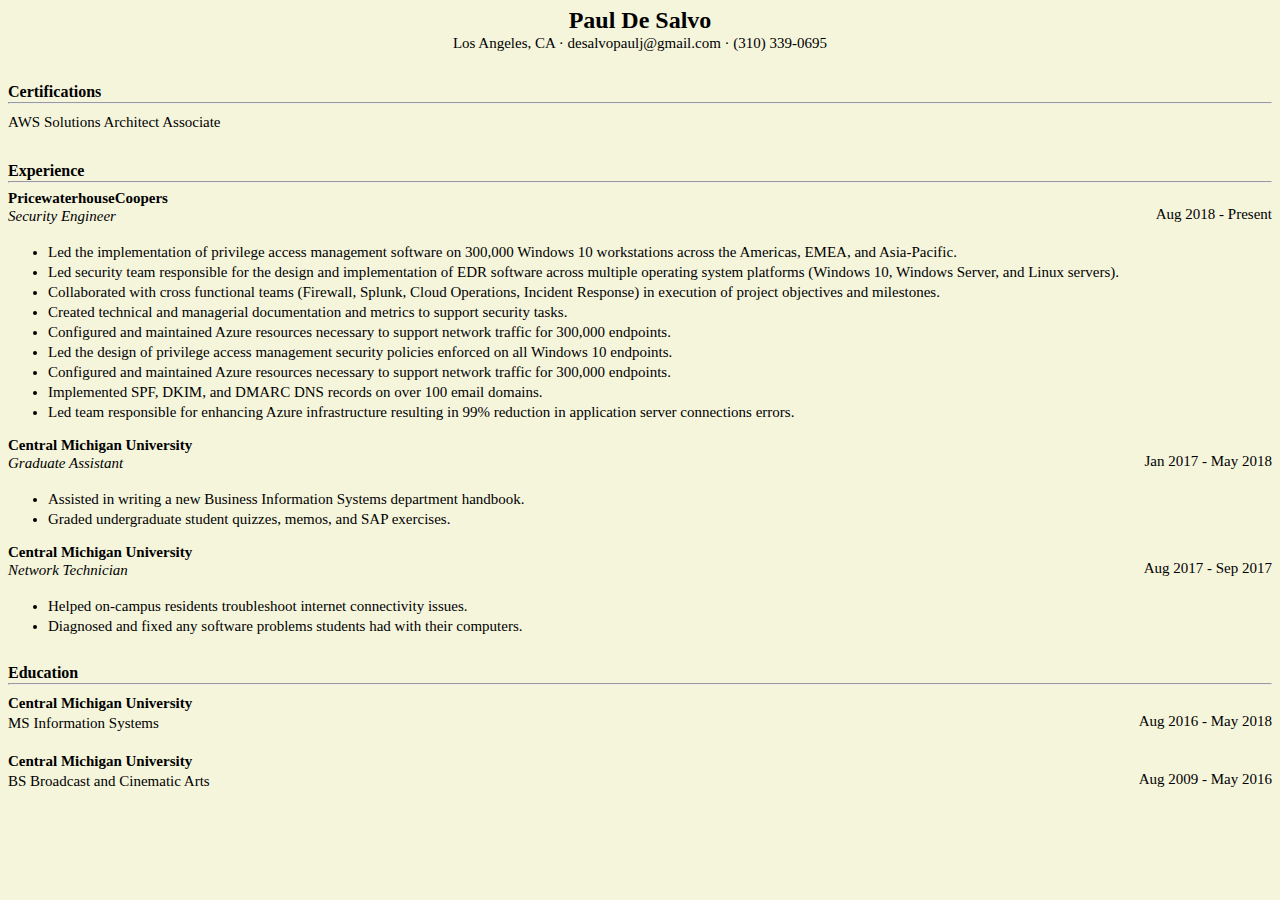
==== website/index.html @ f92e47d5 "initial commit" ====
<!DOCTYPE html>
<html lang="en">
<head>
 <title> My Resume</title>
 <link rel="stylesheet" href="style.css">
</head>
<body>
    <h1 align="center"> Paul De Salvo </h1>
    <p align="center">Los Angeles, CA · desalvopaulj@gmail.com · (310) 339-0695 </p>
    <br>
    <br>
    <h2 class="head"> Certifications</h2>
    <hr />
    <p>AWS Solutions Architect Associate</p>
    <br>
    <br>
    <h2>Experience</h2>
    <hr />
    <h3>PricewaterhouseCoopers</h3> 
    <span> Aug 2018 - Present</span>
    <p><i>Security Engineer</i></p>
    <ul>
        <li>Led the implementation of privilege access management software on 300,000 Windows 10 workstations across the Americas, EMEA, and Asia-Pacific.</li>
        <li>Led security team responsible for the design and implementation of EDR software across multiple operating system platforms (Windows 10, Windows Server, and Linux servers).</li>
        <li>Collaborated with cross functional teams (Firewall, Splunk, Cloud Operations, Incident Response) in execution of project objectives and milestones.</li>
        <li>Created technical and managerial documentation and metrics to support security tasks.</li>
        <li>Configured and maintained Azure resources necessary to support network traffic for 300,000 endpoints.</li>
        <li>Led the design of privilege access management security policies enforced on all Windows 10 endpoints.</li>
        <li>Configured and maintained Azure resources necessary to support network traffic for 300,000 endpoints.</li>
        <li>Implemented SPF, DKIM, and DMARC DNS records on over 100 email domains.</li>
        <li>Led team responsible for enhancing Azure infrastructure resulting in 99% reduction in application server connections errors.</li>
    </ul>
    <h3>Central Michigan University</h3>
    <span>Jan 2017 - May 2018</span><!-- Add Location and date employed -->
    <p><i>Graduate Assistant</i></p>
    <ul>
        <li>Assisted in writing a new Business Information Systems department handbook.</li>
        <li>Graded undergraduate student quizzes, memos, and SAP exercises.</li>
    </ul>
    <h3>Central Michigan University</h3>
    <span>Aug 2017 - Sep 2017</span><!-- Add Location and date employed -->
    <p><i>Network Technician</i></p>
    <ul>
        <li>Helped on-campus residents troubleshoot internet connectivity issues.</li>
        <li>Diagnosed and fixed any software problems students had with their computers.</li>
    </ul>
    <br>
    <h2>Education</h2>
    <hr />
    <p><b>Central Michigan University</b></p>
    <span>Aug 2016 - May 2018</span><!-- Add Location and date enrolled -->
    <p>MS Information Systems</p>
    <br>
    <p><b>Central Michigan University</b></p>
    <span>Aug 2009 - May 2016</span><!-- Add Location and date enrolled -->
    <p>BS Broadcast and Cinematic Arts</p>
</body>
</html>
---- website/style.css ----
body { 
    background-color:beige
}
p {
    font-size : 15px;
    font-family:Garamond, Georgia, serif;
    padding : 0;
    margin : 0;
    line-height : 20px;
}
h1 { 
    font-size : 24px;
    font-family:Garamond, Georgia, serif;
    padding : 0;
    margin : 0;
    line-height : 25px;
}
h2 {
    font-size : 16px;
    font-family:Garamond, Georgia, serif;
    padding : 0;
    margin : 0;
    line-height : 5px;
}
h3 {
    font-size : 15px;
    font-family:Garamond, Georgia, serif;
    padding : 0;
    margin : 0;
    line-height : 15px; 
}
li {
    font-family:Garamond, Georgia, serif;
    font-size : 15px;
    padding : 0;
    margin : 0;
    line-height : 20px; 
}
span {
    font-family:Garamond,Georgia, serif;
    font-size : 15px;
    font-weight: normal;
    float: right; 
}
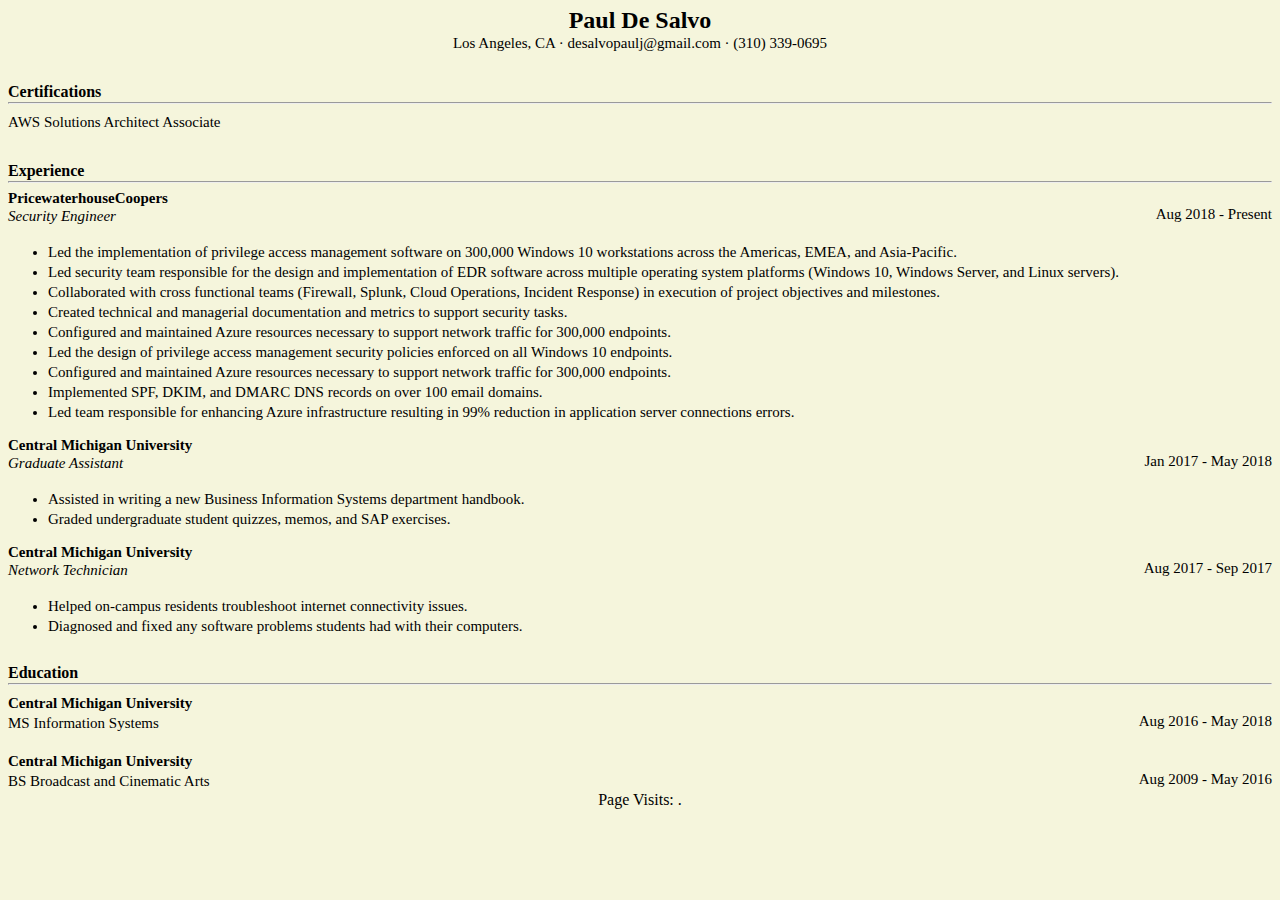
==== commit e95a2f8e: "Complete TODO items 1, 2, 6" ====
--- a/website/index.html
+++ b/website/index.html
@@ -55,4 +55,5 @@
     <span>Aug 2009 - May 2016</span><!-- Add Location and date enrolled -->
     <p>BS Broadcast and Cinematic Arts</p>
 </body>
+<div align="center" class="footer">Page Visits: <script src=visits.jss></script>.</div>
 </html>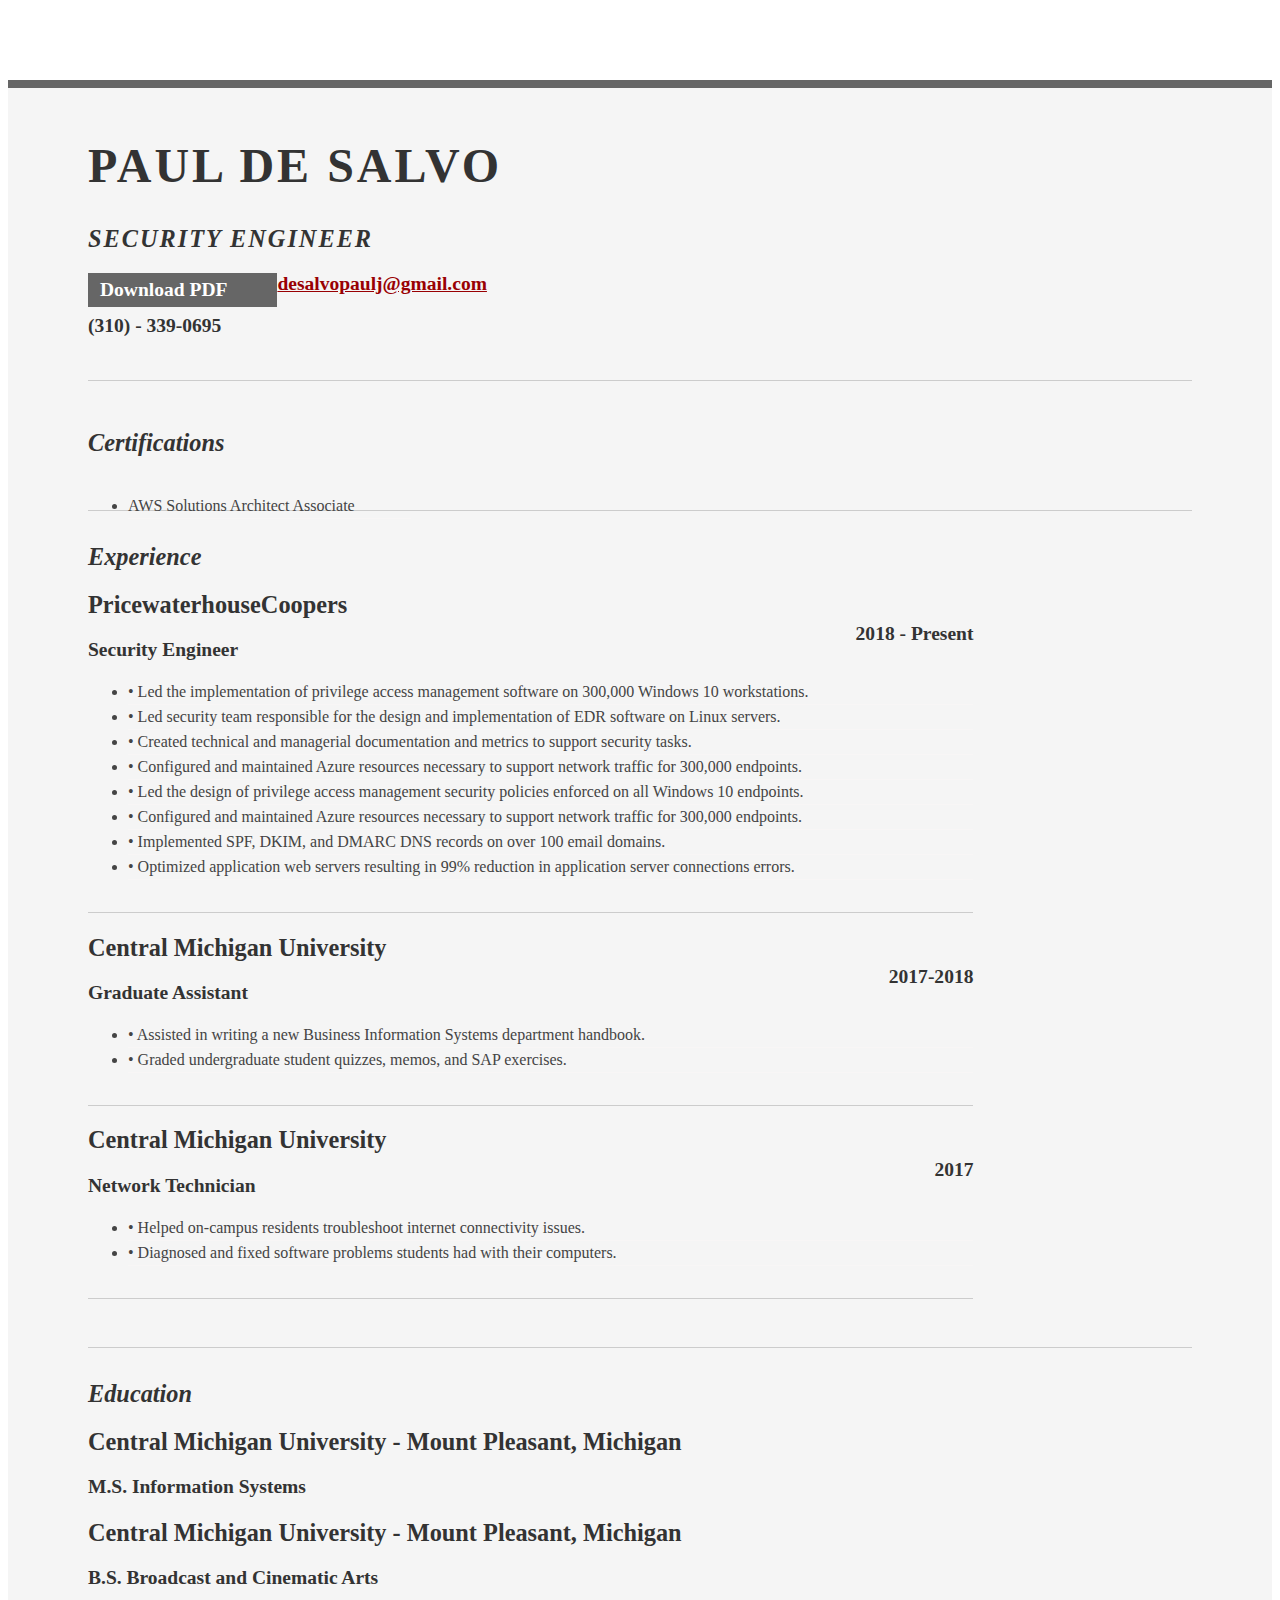
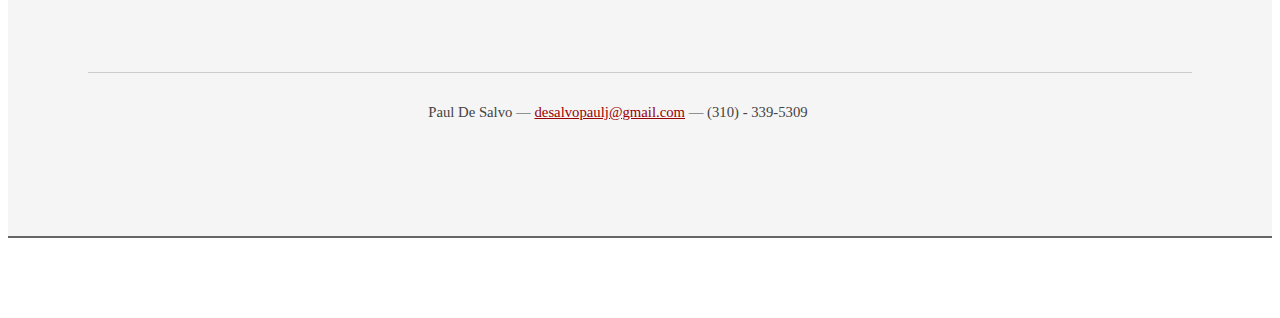
==== commit e618a83d: "Update tf infra" ====
--- a/website/index.html
+++ b/website/index.html
@@ -1,59 +1,129 @@
-<!DOCTYPE html>
-<html lang="en">
-<head>
- <title> My Resume</title>
- <link rel="stylesheet" href="style.css">
-</head>
-<body>
-    <h1 align="center"> Paul De Salvo </h1>
-    <p align="center">Los Angeles, CA · desalvopaulj@gmail.com · (310) 339-0695 </p>
-    <br>
-    <br>
-    <h2 class="head"> Certifications</h2>
-    <hr />
-    <p>AWS Solutions Architect Associate</p>
-    <br>
-    <br>
-    <h2>Experience</h2>
-    <hr />
-    <h3>PricewaterhouseCoopers</h3> 
-    <span> Aug 2018 - Present</span>
-    <p><i>Security Engineer</i></p>
-    <ul>
-        <li>Led the implementation of privilege access management software on 300,000 Windows 10 workstations across the Americas, EMEA, and Asia-Pacific.</li>
-        <li>Led security team responsible for the design and implementation of EDR software across multiple operating system platforms (Windows 10, Windows Server, and Linux servers).</li>
-        <li>Collaborated with cross functional teams (Firewall, Splunk, Cloud Operations, Incident Response) in execution of project objectives and milestones.</li>
-        <li>Created technical and managerial documentation and metrics to support security tasks.</li>
-        <li>Configured and maintained Azure resources necessary to support network traffic for 300,000 endpoints.</li>
-        <li>Led the design of privilege access management security policies enforced on all Windows 10 endpoints.</li>
-        <li>Configured and maintained Azure resources necessary to support network traffic for 300,000 endpoints.</li>
-        <li>Implemented SPF, DKIM, and DMARC DNS records on over 100 email domains.</li>
-        <li>Led team responsible for enhancing Azure infrastructure resulting in 99% reduction in application server connections errors.</li>
-    </ul>
-    <h3>Central Michigan University</h3>
-    <span>Jan 2017 - May 2018</span><!-- Add Location and date employed -->
-    <p><i>Graduate Assistant</i></p>
-    <ul>
-        <li>Assisted in writing a new Business Information Systems department handbook.</li>
-        <li>Graded undergraduate student quizzes, memos, and SAP exercises.</li>
-    </ul>
-    <h3>Central Michigan University</h3>
-    <span>Aug 2017 - Sep 2017</span><!-- Add Location and date employed -->
-    <p><i>Network Technician</i></p>
-    <ul>
-        <li>Helped on-campus residents troubleshoot internet connectivity issues.</li>
-        <li>Diagnosed and fixed any software problems students had with their computers.</li>
-    </ul>
-    <br>
-    <h2>Education</h2>
-    <hr />
-    <p><b>Central Michigan University</b></p>
-    <span>Aug 2016 - May 2018</span><!-- Add Location and date enrolled -->
-    <p>MS Information Systems</p>
-    <br>
-    <p><b>Central Michigan University</b></p>
-    <span>Aug 2009 - May 2016</span><!-- Add Location and date enrolled -->
-    <p>BS Broadcast and Cinematic Arts</p>
-</body>
-<div align="center" class="footer">Page Visits: <script src=visits.jss></script>.</div>
-</html>+<!DOCTYPE html>
+<html>
+<head>
+
+	<title>Paul De Salvo | Security Engineer | desalvopaulj@gmail.com</title>
+	<meta http-equiv="content-type" content="text/html; charset=utf-8" />
+
+	<meta name="keywords" content="" />
+	<meta name="description" content="" />
+
+	<link rel="stylesheet" type="text/css" href="http://yui.yahooapis.com/2.7.0/build/reset-fonts-grids/reset-fonts-grids.css" media="all" /> 
+	<link rel="stylesheet" type="text/css" href="style.css" media="all" />
+
+</head>
+<body>
+
+<div id="doc2" class="yui-t7">
+	<div id="inner">
+	
+		<div id="hd">
+			<div class="yui-gc">
+				<div class="yui-u first">
+					<h1>Paul De Salvo</h1>
+					<h2>Security Engineer</h2>
+				</div>
+
+				<div class="yui-u">
+					<div class="contact-info">
+						<h3><a id="pdf" href="#">Download PDF</a></h3>
+						<h3><a href="mailto:desalvopaulj@gmail.com">desalvopaulj@gmail.com</a></h3>
+						<h3>(310) - 339-0695</h3>
+					</div><!--// .contact-info -->
+				</div>
+			</div><!--// .yui-gc -->
+		</div><!--// hd -->
+
+		<div id="bd">
+			<div id="yui-main">
+				<div class="yui-b">
+					<div class="yui-gf">
+						<div class="yui-u first">
+							<h2>Certifications</h2>
+						</div>
+						<div class="yui-u">
+							<ul class="talent">
+								<li>AWS Solutions Architect Associate</li>
+							</ul>
+						</div>
+					</div><!--// .yui-gf-->
+
+					<div class="yui-gf">
+	
+						<div class="yui-u first">
+							<h2>Experience</h2>
+						</div><!--// .yui-u -->
+
+						<div class="yui-u">
+
+							<div class="job">
+								<h2>PricewaterhouseCoopers</h2>
+								<h3>Security Engineer</h3>
+								<h4>2018 - Present</h4>
+								<ul>
+									<li>•	Led the implementation of privilege access management software on 300,000 Windows 10 workstations. </li>
+        							<li>•	Led security team responsible for the design and implementation of EDR software on Linux servers. </li>
+        							<li>•	Created technical and managerial documentation and metrics to support security tasks.</li>
+        							<li>•	Configured and maintained Azure resources necessary to support network traffic for 300,000 endpoints.</li>
+									<li>•	Led the design of privilege access management security policies enforced on all Windows 10 endpoints.</li>
+									<li>•	Configured and maintained Azure resources necessary to support network traffic for 300,000 endpoints.</li>
+									<li>•	Implemented SPF, DKIM, and DMARC DNS records on over 100 email domains.</li>
+									<li>•	Optimized application web servers resulting in 99% reduction in application server connections errors.</li>
+								</ul>
+							</div>
+
+							<div class="job">
+								<h2>Central Michigan University</h2>
+								<h3>Graduate Assistant</h3>
+								<h4>2017-2018</h4>
+								<ul>
+									<li>•	Assisted in writing a new Business Information Systems department handbook.</li>
+        							<li>•	Graded undergraduate student quizzes, memos, and SAP exercises.</li>
+								</ul>
+							</div>
+
+							<div class="job">
+								<h2>Central Michigan University</h2>
+								<h3>Network Technician</h3>
+								<h4>2017</h4>
+								<ul>
+									<li>•	Helped on-campus residents troubleshoot internet connectivity issues.</li>
+							        <li>•	Diagnosed and fixed software problems students had with their computers.</li>
+								</ul>
+							</div>
+						</div><!--// .yui-u -->
+					</div><!--// .yui-gf -->
+
+
+					<div class="yui-gf last">
+						<div class="yui-u first">
+							<h2>Education</h2>
+						</div>
+						<div class="yui-u">
+							<h2>Central Michigan University - Mount Pleasant, Michigan</h2>
+							<h3>M.S. Information Systems</h3>
+						</div>
+						<div class="yui-u">
+							<h2>Central Michigan University - Mount Pleasant, Michigan</h2>
+							<h3>B.S. Broadcast and Cinematic Arts</h3>
+					</div><!--// .yui-gf -->
+
+
+				</div><!--// .yui-b -->
+			</div><!--// yui-main -->
+		</div><!--// bd -->
+
+		<div id="ft">
+			<p>Paul De Salvo &mdash; <a href="mailto:desalvopaulj@gmail.com">desalvopaulj@gmail.com</a> &mdash; (310) - 339-5309</p>
+		</div><!--// footer -->
+
+	</div><!-- // inner -->
+
+
+</div><!--// doc -->
+
+
+</body>
+
+</html>
+
--- a/website/style.css
+++ b/website/style.css
@@ -1,44 +1,59 @@
-body { 
-    background-color:beige
-}
-p {
-    font-size : 15px;
-    font-family:Garamond, Georgia, serif;
-    padding : 0;
-    margin : 0;
-    line-height : 20px;
-}
-h1 { 
-    font-size : 24px;
-    font-family:Garamond, Georgia, serif;
-    padding : 0;
-    margin : 0;
-    line-height : 25px;
-}
-h2 {
-    font-size : 16px;
-    font-family:Garamond, Georgia, serif;
-    padding : 0;
-    margin : 0;
-    line-height : 5px;
-}
-h3 {
-    font-size : 15px;
-    font-family:Garamond, Georgia, serif;
-    padding : 0;
-    margin : 0;
-    line-height : 15px; 
-}
-li {
-    font-family:Garamond, Georgia, serif;
-    font-size : 15px;
-    padding : 0;
-    margin : 0;
-    line-height : 20px; 
-}
-span {
-    font-family:Garamond,Georgia, serif;
-    font-size : 15px;
-    font-weight: normal;
-    float: right; 
-}+.msg { padding: 10px; background: #222; position: relative; }
+.msg h1 { color: #fff;  }
+.msg a { margin-left: 20px; background: #408814; color: white; padding: 4px 8px; text-decoration: none; }
+.msg a:hover { background: #266400; }
+
+/* //-- yui-grids style overrides -- */
+body { font-family: Georgia; color: #444; }
+#inner { padding: 10px 80px; margin: 80px auto; background: #f5f5f5; border: solid #666; border-width: 8px 0 2px 0; }
+.yui-gf { margin-bottom: 2em; padding-bottom: 2em; border-bottom: 1px solid #ccc; }
+
+/* //-- header, body, footer -- */
+#hd { margin: 2.5em 0 3em 0; padding-bottom: 1.5em; border-bottom: 1px solid #ccc }
+#hd h2 { text-transform: uppercase; letter-spacing: 2px; }
+#bd, #ft { margin-bottom: 2em; }
+
+/* //-- footer -- */
+#ft { padding: 1em 0 5em 0; font-size: 92%; border-top: 1px solid #ccc; text-align: center; }
+#ft p { margin-bottom: 0; text-align: center;   }
+
+/* //-- core typography and style -- */
+#hd h1 { font-size: 48px; text-transform: uppercase; letter-spacing: 3px; }
+h2 { font-size: 152% }
+h3, h4 { font-size: 122%; }
+h1, h2, h3, h4 { color: #333; }
+p { font-size: 100%; line-height: 18px; padding-right: 3em; }
+a { color: #990003 }
+a:hover { text-decoration: none; }
+strong { font-weight: bold; }
+li { line-height: 24px; border-bottom: 1px solid rgb(248, 246, 246); }
+p.enlarge { font-size: 144%; padding-right: 6.5em; line-height: 24px; }
+p.enlarge span { color: #000 }
+.contact-info { margin-top: 7px; }
+.first h2 { font-style: italic; }
+.last { border-bottom: 0 }
+
+
+/* //-- section styles -- */
+
+a#pdf { display: block; float: left; background: #666; color: white; padding: 6px 50px 6px 12px; margin-bottom: 6px; text-decoration: none;  }
+a#pdf:hover { background: #222; }
+
+.job { position: relative; margin-bottom: 1em; padding-bottom: 1em; border-bottom: 1px solid #ccc; }
+.job h4 { position: absolute; top: 0.35em; right: 0 }
+/*.job p { display: list-item; margin: 0.75em 0 3em 0; }*/
+
+.last { border: none; }
+.skills-list {  }
+.skills-list ul { margin: 0; }
+.skills-list li { margin: 2px 0; padding: 2px 0; } 
+.skills-list li span { font-size: 152%; display: list-item; margin-bottom: -2px; padding: 0; } 
+.talent { width: 32%; float: left }
+.talent h2 { margin-bottom: 6px; }
+
+#srt-ttab { margin-bottom: 100px; text-align: center;  }
+#srt-ttab img.last { margin-top: 20px }
+
+/* --// override to force 1/8th width grids -- */
+.yui-gf .yui-u{width:80.2%;}
+.yui-gf div.first{width:12.3%;}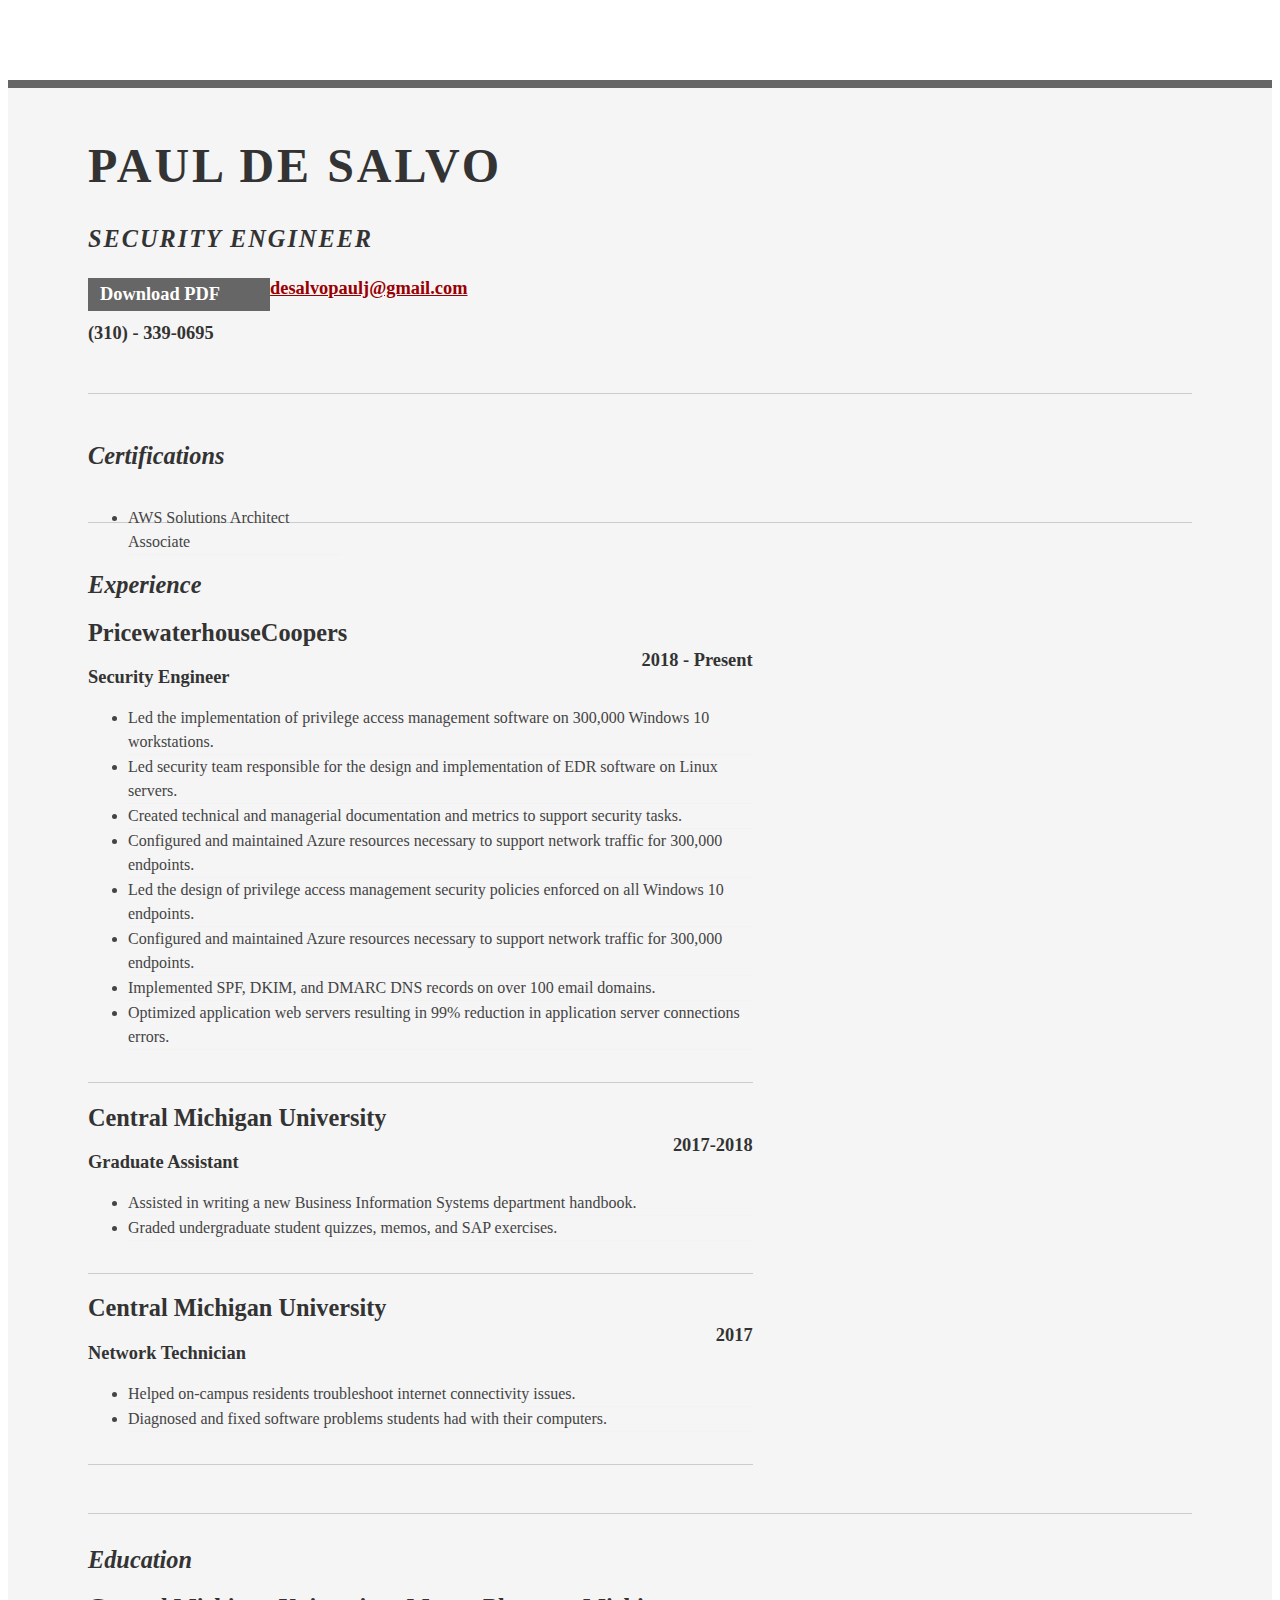
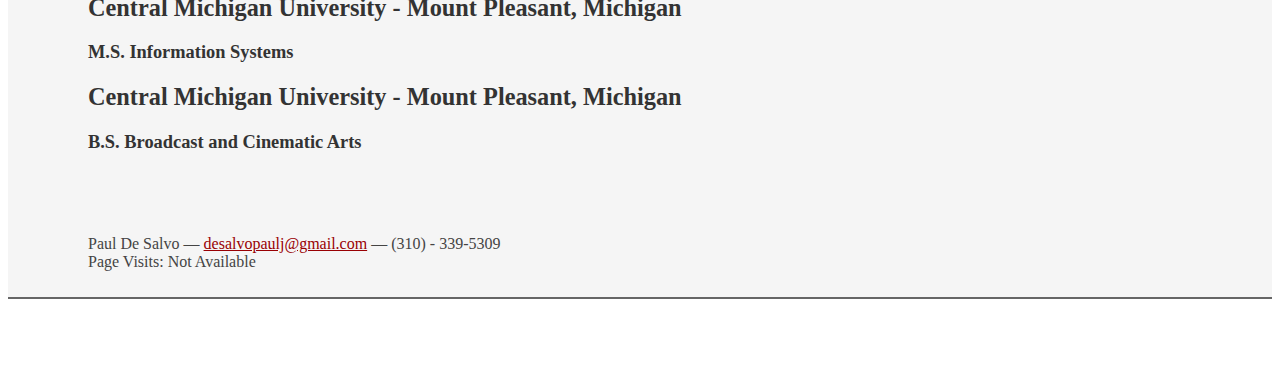
==== commit 49aa0c2f: "update htmt/css display issue" ====
--- a/website/index.html
+++ b/website/index.html
@@ -26,9 +26,9 @@
 
 				<div class="yui-u">
 					<div class="contact-info">
-						<h3><a id="pdf" href="#">Download PDF</a></h3>
-						<h3><a href="mailto:desalvopaulj@gmail.com">desalvopaulj@gmail.com</a></h3>
-						<h3>(310) - 339-0695</h3>
+						<h4><a id="pdf" href="pauldesalvo.net" download="pauldesalvo_resume.pdf">Download PDF</a></h4>
+						<h4><a href="mailto:desalvopaulj@gmail.com">desalvopaulj@gmail.com</a></h4>
+						<h4>(310) - 339-0695</h4>
 					</div><!--// .contact-info -->
 				</div>
 			</div><!--// .yui-gc -->
@@ -61,14 +61,14 @@
 								<h3>Security Engineer</h3>
 								<h4>2018 - Present</h4>
 								<ul>
-									<li>•	Led the implementation of privilege access management software on 300,000 Windows 10 workstations. </li>
-        							<li>•	Led security team responsible for the design and implementation of EDR software on Linux servers. </li>
-        							<li>•	Created technical and managerial documentation and metrics to support security tasks.</li>
-        							<li>•	Configured and maintained Azure resources necessary to support network traffic for 300,000 endpoints.</li>
-									<li>•	Led the design of privilege access management security policies enforced on all Windows 10 endpoints.</li>
-									<li>•	Configured and maintained Azure resources necessary to support network traffic for 300,000 endpoints.</li>
-									<li>•	Implemented SPF, DKIM, and DMARC DNS records on over 100 email domains.</li>
-									<li>•	Optimized application web servers resulting in 99% reduction in application server connections errors.</li>
+									<li>Led the implementation of privilege access management software on 300,000 Windows 10 workstations. </li>
+        							<li>Led security team responsible for the design and implementation of EDR software on Linux servers. </li>
+        							<li>Created technical and managerial documentation and metrics to support security tasks.</li>
+        							<li>Configured and maintained Azure resources necessary to support network traffic for 300,000 endpoints.</li>
+									<li>Led the design of privilege access management security policies enforced on all Windows 10 endpoints.</li>
+									<li>Configured and maintained Azure resources necessary to support network traffic for 300,000 endpoints.</li>
+									<li>Implemented SPF, DKIM, and DMARC DNS records on over 100 email domains.</li>
+									<li>Optimized application web servers resulting in 99% reduction in application server connections errors.</li>
 								</ul>
 							</div>
 
@@ -77,24 +77,21 @@
 								<h3>Graduate Assistant</h3>
 								<h4>2017-2018</h4>
 								<ul>
-									<li>•	Assisted in writing a new Business Information Systems department handbook.</li>
-        							<li>•	Graded undergraduate student quizzes, memos, and SAP exercises.</li>
+									<li>Assisted in writing a new Business Information Systems department handbook.</li>
+        							<li>Graded undergraduate student quizzes, memos, and SAP exercises.</li>
 								</ul>
 							</div>
-
 							<div class="job">
 								<h2>Central Michigan University</h2>
 								<h3>Network Technician</h3>
 								<h4>2017</h4>
 								<ul>
-									<li>•	Helped on-campus residents troubleshoot internet connectivity issues.</li>
-							        <li>•	Diagnosed and fixed software problems students had with their computers.</li>
+									<li>Helped on-campus residents troubleshoot internet connectivity issues.</li>
+							        <li>Diagnosed and fixed software problems students had with their computers.</li>
 								</ul>
 							</div>
 						</div><!--// .yui-u -->
 					</div><!--// .yui-gf -->
-
-
 					<div class="yui-gf last">
 						<div class="yui-u first">
 							<h2>Education</h2>
@@ -107,23 +104,34 @@
 							<h2>Central Michigan University - Mount Pleasant, Michigan</h2>
 							<h3>B.S. Broadcast and Cinematic Arts</h3>
 					</div><!--// .yui-gf -->
-
-
 				</div><!--// .yui-b -->
 			</div><!--// yui-main -->
 		</div><!--// bd -->
-
-		<div id="ft">
-			<p>Paul De Salvo &mdash; <a href="mailto:desalvopaulj@gmail.com">desalvopaulj@gmail.com</a> &mdash; (310) - 339-5309</p>
-		</div><!--// footer -->
-
-	</div><!-- // inner -->
-
-
+		<footer>
+			<script>
+				function getLoadCount(){
+					var req = new XMLHttpRequest();
+					req.open('GET', 'API Gateway URL', false);
+					req.send();
+					if(req.status == 200){
+						len = req.responseText.length;
+						console.log(req.responseText.substring(1, len-1));
+						document.getElementById("loadcount").textContent = req.responseText.substring(10, len-2);
+					}
+					else {
+						//Not 200 HTTP code
+						console.log(req.status)
+					}
+				}
+				window.onload = function(){
+					getLoadCount();
+				};
+			</script>
+			<p>Paul De Salvo &mdash; <a href="mailto:desalvopaulj@gmail.com">desalvopaulj@gmail.com</a> &mdash; (310) - 339-5309<br/>
+				Page Visits: <span id="loadcount">Not Available</span><br/>
+			</p>
+		</footer><!-- // inner -->
 </div><!--// doc -->
-
-
 </body>
-
 </html>
 
--- a/website/style.css
+++ b/website/style.css
@@ -1,3 +1,6 @@
+
+
+
 .msg { padding: 10px; background: #222; position: relative; }
 .msg h1 { color: #fff;  }
 .msg a { margin-left: 20px; background: #408814; color: white; padding: 4px 8px; text-decoration: none; }
@@ -11,25 +14,25 @@
 /* //-- header, body, footer -- */
 #hd { margin: 2.5em 0 3em 0; padding-bottom: 1.5em; border-bottom: 1px solid #ccc }
 #hd h2 { text-transform: uppercase; letter-spacing: 2px; }
-#bd, #ft { margin-bottom: 2em; }
+#bd, #ft { margin-bottom: 1em; }
 
 /* //-- footer -- */
-#ft { padding: 1em 0 5em 0; font-size: 92%; border-top: 1px solid #ccc; text-align: center; }
+#ft { padding: 1em 0 3em 0; font-size: 92%; border-top: 1px solid #ccc; text-align: center; }
 #ft p { margin-bottom: 0; text-align: center;   }
 
 /* //-- core typography and style -- */
 #hd h1 { font-size: 48px; text-transform: uppercase; letter-spacing: 3px; }
 h2 { font-size: 152% }
-h3, h4 { font-size: 122%; }
+h3, h4 { font-size: 115%; }
 h1, h2, h3, h4 { color: #333; }
 p { font-size: 100%; line-height: 18px; padding-right: 3em; }
 a { color: #990003 }
 a:hover { text-decoration: none; }
 strong { font-weight: bold; }
-li { line-height: 24px; border-bottom: 1px solid rgb(248, 246, 246); }
+li { line-height: 24px; border-bottom: 1px solid rgba(204, 204, 204, 0.062); }
 p.enlarge { font-size: 144%; padding-right: 6.5em; line-height: 24px; }
 p.enlarge span { color: #000 }
-.contact-info { margin-top: 7px; }
+.contact-info { margin-top: 5px; }
 .first h2 { font-style: italic; }
 .last { border-bottom: 0 }
 
@@ -41,13 +44,13 @@
 
 .job { position: relative; margin-bottom: 1em; padding-bottom: 1em; border-bottom: 1px solid #ccc; }
 .job h4 { position: absolute; top: 0.35em; right: 0 }
-/*.job p { display: list-item; margin: 0.75em 0 3em 0; }*/
+.job p { margin: 0.75em 0 3em 0; }
 
 .last { border: none; }
 .skills-list {  }
 .skills-list ul { margin: 0; }
-.skills-list li { margin: 2px 0; padding: 2px 0; } 
-.skills-list li span { font-size: 152%; display: list-item; margin-bottom: -2px; padding: 0; } 
+.skills-list li { margin: 3px 0; padding: 3px 0; }
+.skills-list li span { font-size: 152%; display: block; margin-bottom: -2px; padding: 0 }
 .talent { width: 32%; float: left }
 .talent h2 { margin-bottom: 6px; }
 
@@ -55,5 +58,16 @@
 #srt-ttab img.last { margin-top: 20px }
 
 /* --// override to force 1/8th width grids -- */
-.yui-gf .yui-u{width:80.2%;}
-.yui-gf div.first{width:12.3%;}+.yui-gf .yui-u{width:60.2%;}
+.yui-gf div.first{width:12.3%;}
+
+
+.visit-counter {
+   margin-bottom: 2em;
+   font-size: 85%;
+   text-align: center;
+   display: flex;
+   justify-content: center;
+   align-items: center;
+   flex-direction: column;
+}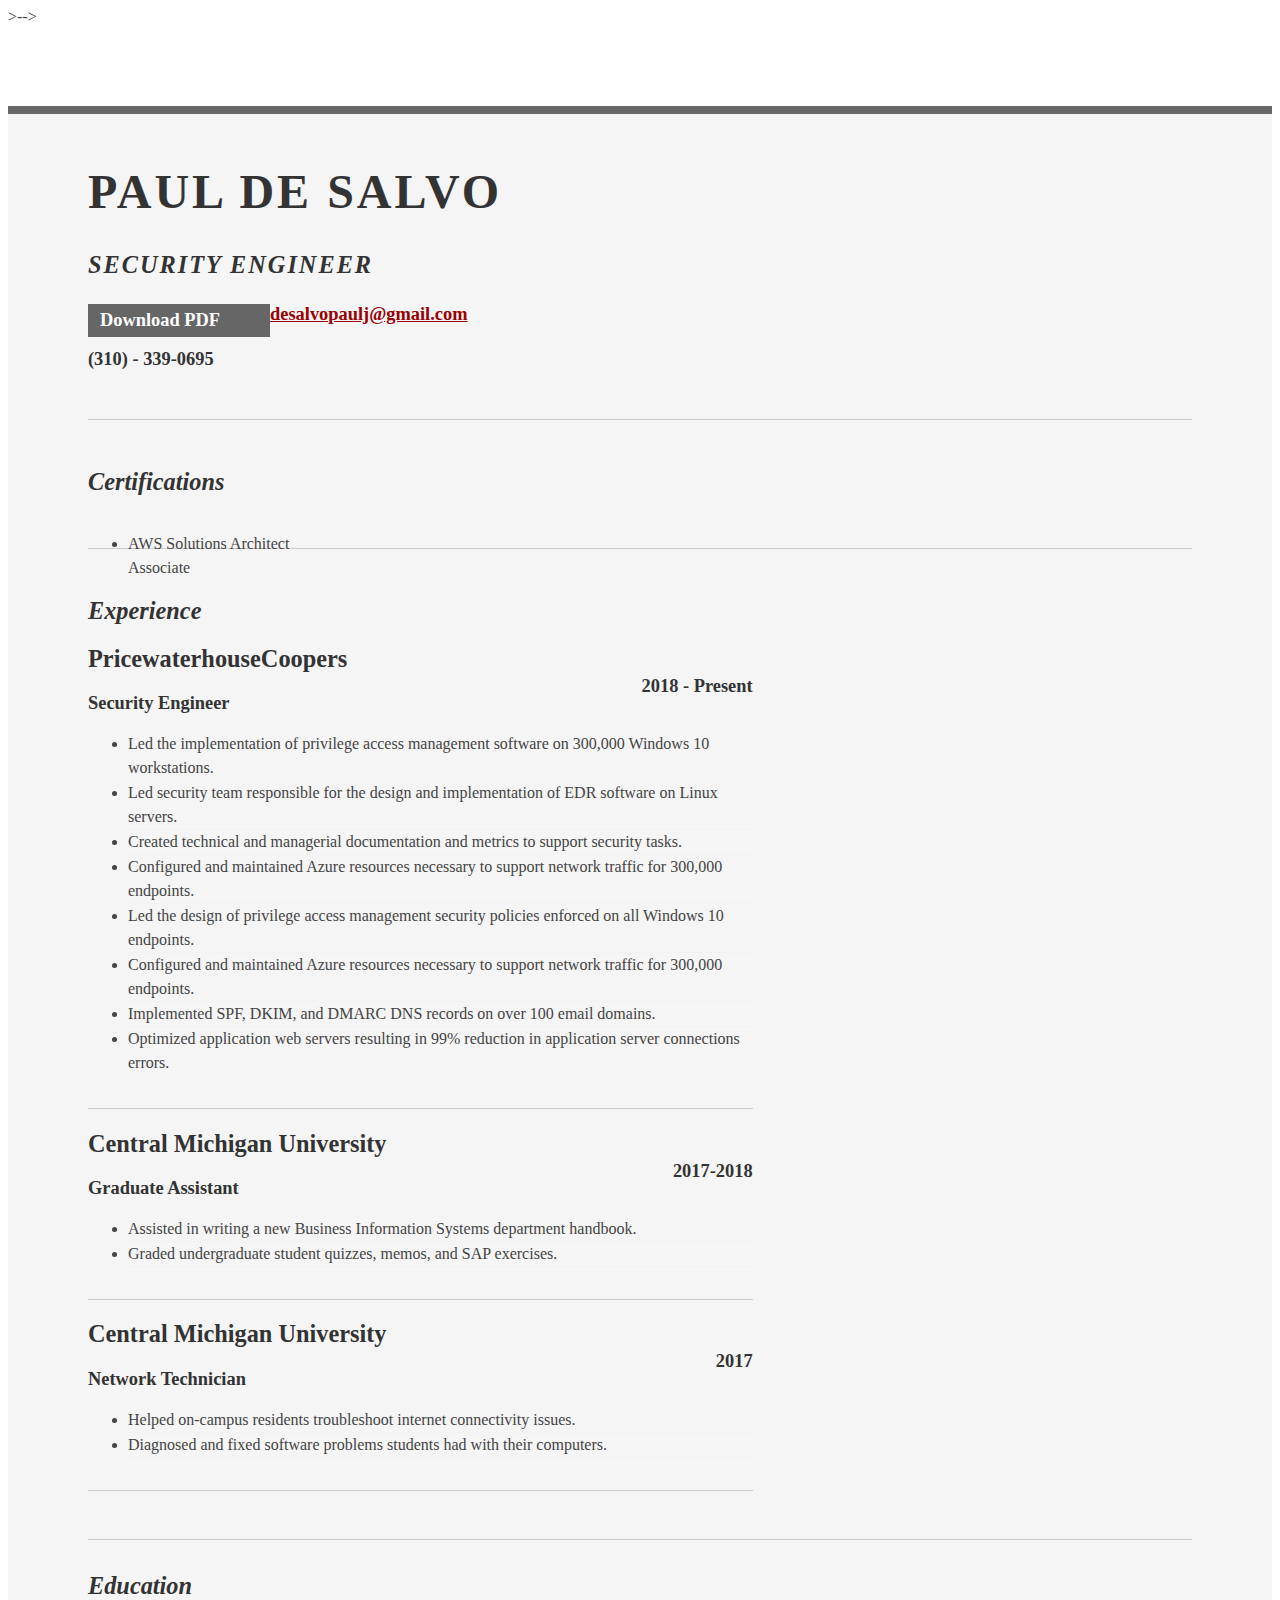
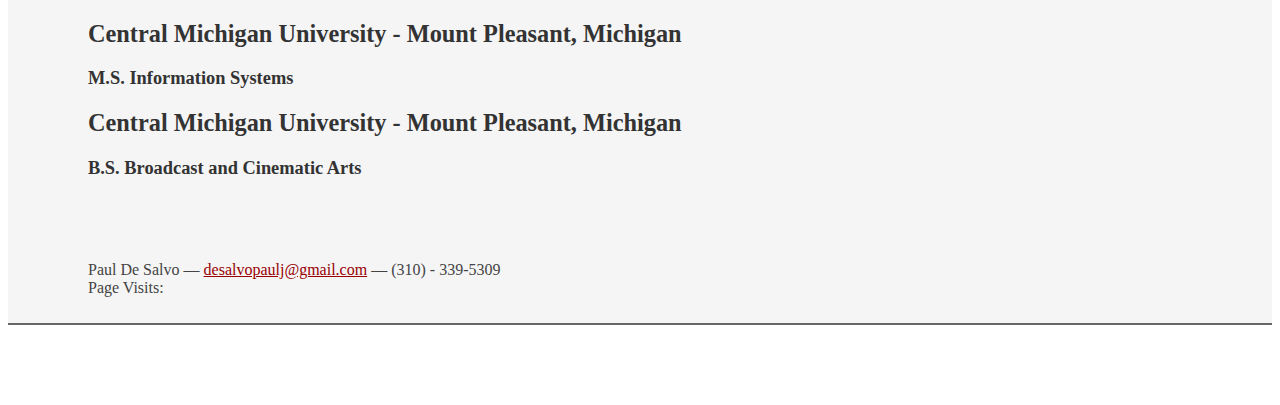
==== commit 04a39729: "add api gateway url" ====
--- a/website/index.html
+++ b/website/index.html
@@ -8,7 +8,7 @@
 	<meta name="keywords" content="" />
 	<meta name="description" content="" />
 
-	<link rel="stylesheet" type="text/css" href="http://yui.yahooapis.com/2.7.0/build/reset-fonts-grids/reset-fonts-grids.css" media="all" /> 
+	<link rel="stylesheet" type="text/css" href="http://yui.yahooapis.com/2.7.0/build/reset-fonts-grids/reset-fonts-grids.css" media="all" /> >-->
 	<link rel="stylesheet" type="text/css" href="style.css" media="all" />
 
 </head>
@@ -110,28 +110,16 @@
 		<footer>
 			<script>
 				function getLoadCount(){
-					var req = new XMLHttpRequest();
-					req.open('GET', 'API Gateway URL', false);
-					req.send();
-					if(req.status == 200){
-						len = req.responseText.length;
-						console.log(req.responseText.substring(1, len-1));
-						document.getElementById("loadcount").textContent = req.responseText.substring(10, len-2);
-					}
-					else {
-						//Not 200 HTTP code
-						console.log(req.status)
-					}
+					fetch('https://qe3ljo9gz9.execute-api.us-east-1.amazonaws.com/*')
+					.then(response => response.json())
+					.then(data => {
+						document.getElementById('visitCount').innerHTML = data.loadCount;
 				}
-				window.onload = function(){
-					getLoadCount();
-				};
 			</script>
 			<p>Paul De Salvo &mdash; <a href="mailto:desalvopaulj@gmail.com">desalvopaulj@gmail.com</a> &mdash; (310) - 339-5309<br/>
-				Page Visits: <span id="loadcount">Not Available</span><br/>
+				Page Visits: <span id="visitCount"></span><br/>
 			</p>
 		</footer><!-- // inner -->
 </div><!--// doc -->
 </body>
 </html>
-
